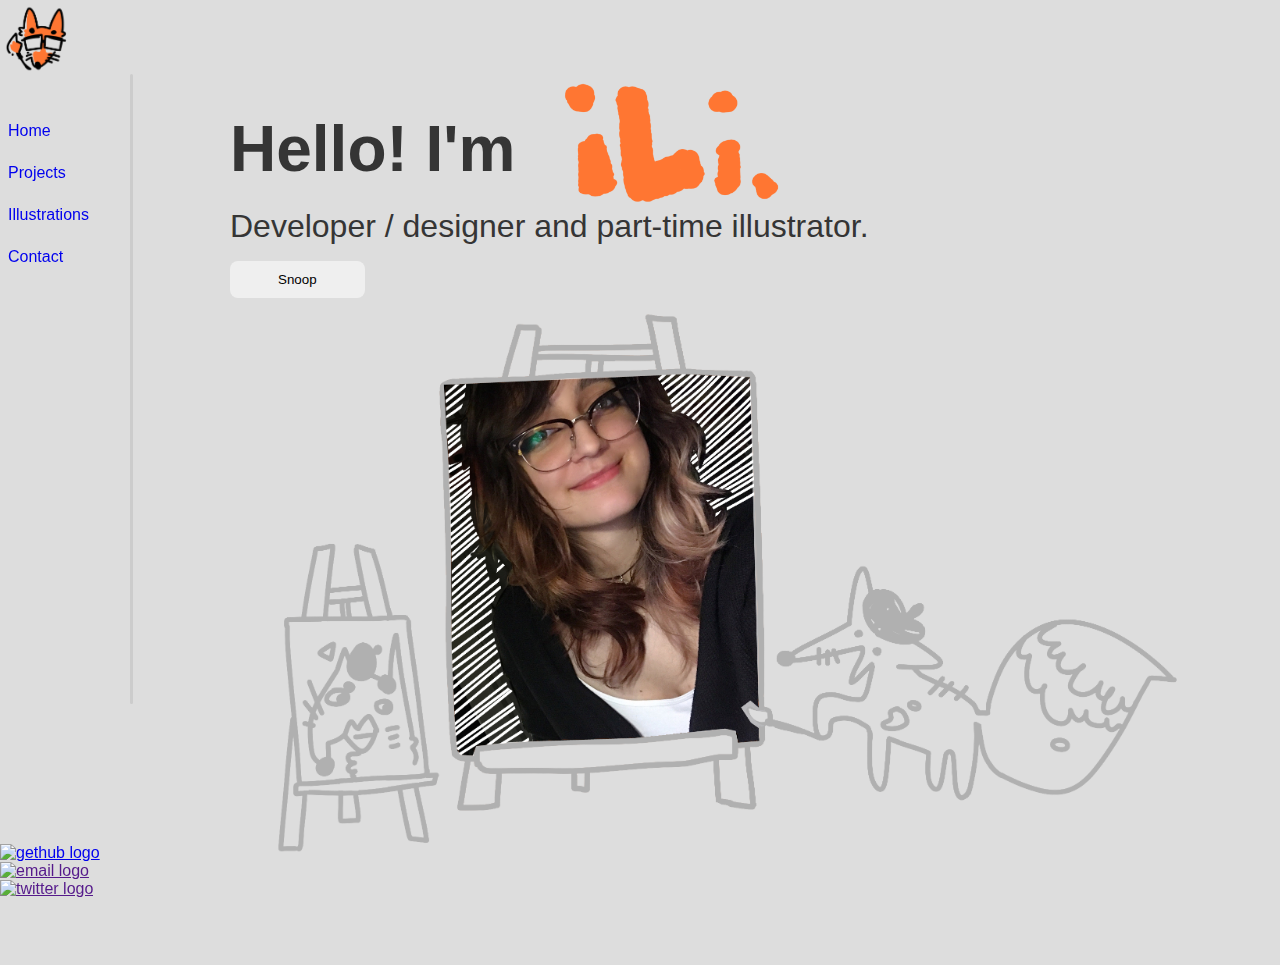
==== index.html @ 08c02eb1 "navbar update" ====
<!DOCTYPE html>
<html lang="en">
<head>
  <meta charset="UTF-8">
  <meta name="viewport" content="width=device-width, initial-scale=1.0">
  <link href="style.css" rel="stylesheet">
  <title>Portfolio</title>
</head>

<body>
  <main id="night_mode">

  <section id="left_side_screen">
  <div class="side_bar">
      <img class="logo" src='assets/fox_logo.png'>
      
  <nav id="navbar"> 
    <ul class="menu">
      <li id="home_menu"><a class="nav-link" href="#Home">Home</a></li>
      <li id="projects_menu"><a class="nav-link" href="#Projects">Projects</a></li>
      <li id="illustrations_menu"><a class="nav-link" href="#Illustrations">Illustrations</a></li>
      <li id="contact_menu"><a class="nav-link" href="#Contact">Contact</a></li>
    </ul>
  </nav>  

  <div id="social_links">
    <a href="https://github.com/iLi01" target="_blank"><img class="" src="./images/github_icon.png" alt="gethub logo"></a>
    <a href="" target="_blank"><img class="" src="" alt="email logo"></a>
    <a href="" target="_blank"><img class="" src="" alt="twitter logo"></a>
  </div>
  </div>
  
  <span id="decoration_line"></span>
  </section>

  <section id="content_page">
  <section class="hero_page">
    <div id="hello_intro">
      <h1 id="main_text">Hello! I'm</h1>
      <img src="assets/iLi_name.png" id="image_name" alt="iLi handwritten">
    </div>

    <div id="extra_intro">
    <p id="extra_text">Developer / designer and part-time illustrator.</p>
    <button id="snoop_button">Snoop</button>
    </div>

    <img src="assets/face_photo_dark.png" id="face_photo_night">
  </section>



  <section class="skills_page">
    <div>
      
    </div>
  </section>

  <section>

  </section>
  </main>
</body>
</html>
---- style.css ----
* {
  box-sizing: border-box;
  margin: 0;
  padding: 0;
  font-family: 'Segoe UI', Tahoma, Geneva, Verdana, sans-serif
}

/* night / light mode switch" */

#night_mode {
  background-color: rgb(221, 221, 221);
  color: rgb(53, 53, 53);
}

/* navbar */

#navbar {
  padding-right: 40px;
  width: 3rem;
  height: 100vh;
  background-image: transparent;
  position: fixed;
}

#decoration_line {
  display: inline-block;
  border-left: 3px solid #ccc;
  border-radius: 10px;
  /* margin: 0 10px; */
  height: 70vh;
  margin-left: 130px;
  position: fixed;
}

.menu {
  margin-left: 0.5rem;
  margin-top: 3rem;;
  display: grid;
  grid-auto-flow: row;
  grid-template: 1fr 1fr 1fr 1fr / 1fr;
  gap: 1.5rem;
}

.menu a {
  text-decoration: none;
}

.menu li {
  list-style-type: none;
}

#social_links {
  position: absolute;
  bottom: 2px;
  z-index: -1;
  position: fixed;
  display: grid; 
}
/* making them stack on top of each other */
h1 {
  font-size: 4rem;
  padding-top: 2rem;
}

.logo {
  height: 4rem;
  margin-top: 0.4rem;
}

#left_side_screen {
  position: fixed;
  z-index: 1000 !important;
}


/* content pages */

#hello_intro {
  display: grid;
  grid-template: 1fr / 320px 1fr;
  gap: 1px;
  justify-items: start;
}

#extra_intro {
  display: grid;
  grid-template: 1fr 1fr / 1fr;
  gap: 1rem;
  justify-items: start;
}

#snoop_button {
  /* max-width: 5rem; */
  border: none;
  border-radius: 0.5rem;
  padding-right: 3rem;
  padding-left: 3rem;
  padding-top: 0.5rem;
  padding-bottom: 0.5rem;
  /* margin-left: 6rem; (in case i wanna move it left or right) */
}

#extra_text {
  font-size: 2rem;
}

#image_name {
  height: 8rem;
}

#content_page {
  margin-left: 150px;
  text-align: center;
}

.hero_page {
  padding: 5rem;
}

#face_photo_night {
  max-width: 100%;
}
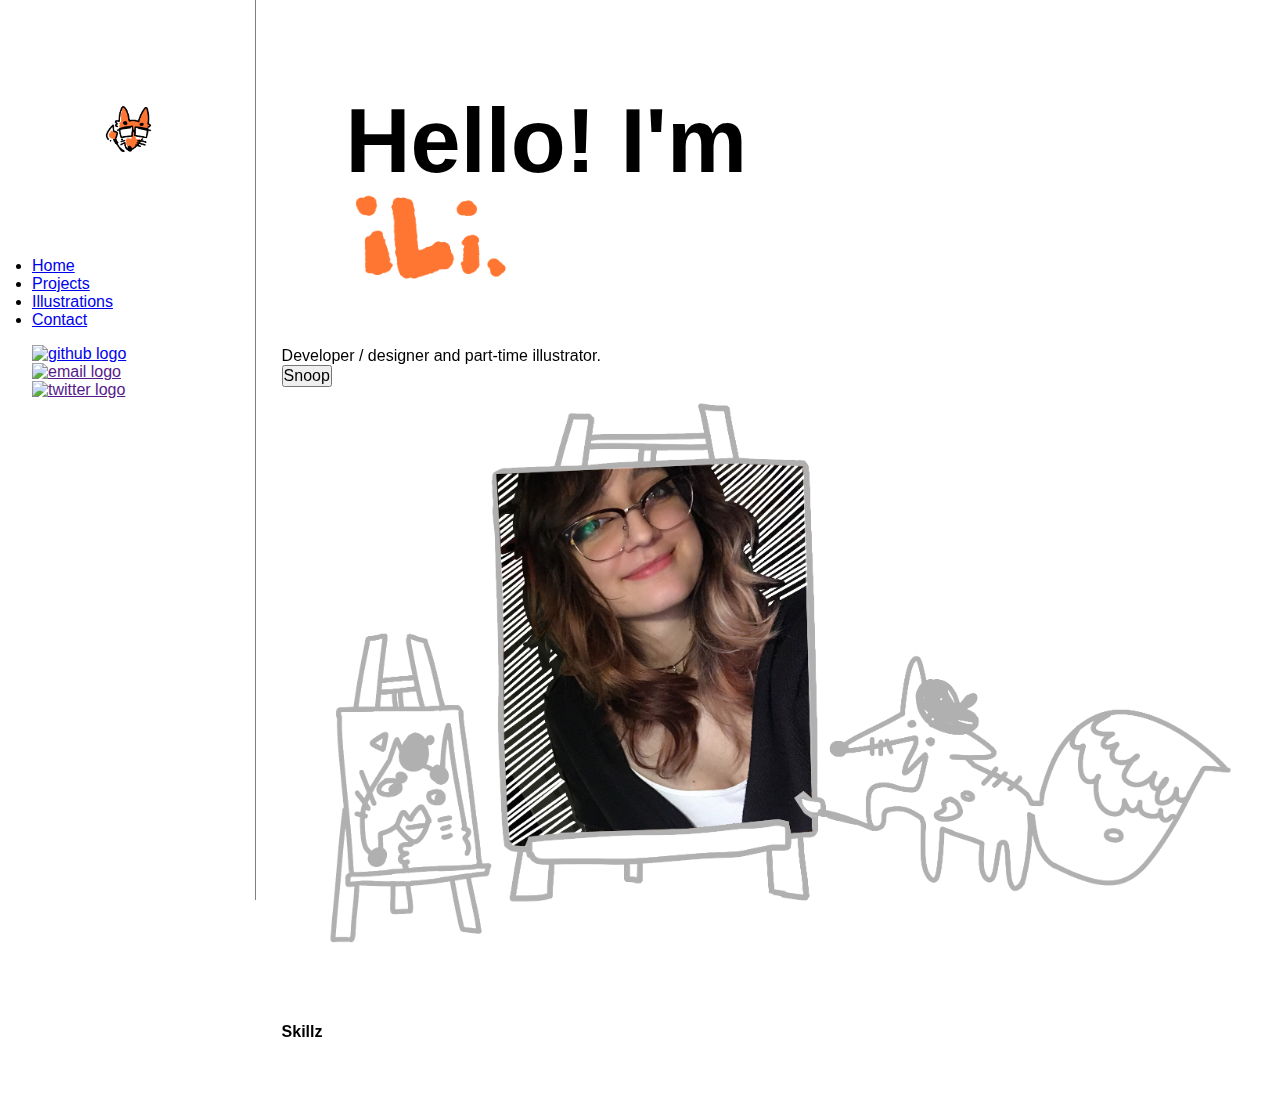
==== commit 52fbbb9c: "1:1 session cleanup" ====
--- a/index.html
+++ b/index.html
@@ -1,64 +1,88 @@
 <!DOCTYPE html>
 <html lang="en">
-<head>
-  <meta charset="UTF-8">
-  <meta name="viewport" content="width=device-width, initial-scale=1.0">
-  <link href="style.css" rel="stylesheet">
-  <title>Portfolio</title>
-</head>
 
-<body>
-  <main id="night_mode">
+  <head>
+    <meta charset="UTF-8">
+    <meta name="viewport" content="width=device-width, initial-scale=1.0">
+    <link href="style.css" rel="stylesheet">
+    <title>Portfolio</title>
+  </head>
 
-  <section id="left_side_screen">
-  <div class="side_bar">
-      <img class="logo" src='assets/fox_logo.png'>
-      
-  <nav id="navbar"> 
-    <ul class="menu">
-      <li id="home_menu"><a class="nav-link" href="#Home">Home</a></li>
-      <li id="projects_menu"><a class="nav-link" href="#Projects">Projects</a></li>
-      <li id="illustrations_menu"><a class="nav-link" href="#Illustrations">Illustrations</a></li>
-      <li id="contact_menu"><a class="nav-link" href="#Contact">Contact</a></li>
-    </ul>
-  </nav>  
+  <body>
 
-  <div id="social_links">
-    <a href="https://github.com/iLi01" target="_blank"><img class="" src="./images/github_icon.png" alt="gethub logo"></a>
-    <a href="" target="_blank"><img class="" src="" alt="email logo"></a>
-    <a href="" target="_blank"><img class="" src="" alt="twitter logo"></a>
-  </div>
-  </div>
-  
-  <span id="decoration_line"></span>
-  </section>
+    <header>
+      <div class="header-wrapper">
+        <img id="logo" src='assets/fox_logo.png'>
+        <button id="nav-expand-button">
+          <span class="visually-hidden">Menu</span>
 
-  <section id="content_page">
-  <section class="hero_page">
-    <div id="hello_intro">
-      <h1 id="main_text">Hello! I'm</h1>
-      <img src="assets/iLi_name.png" id="image_name" alt="iLi handwritten">
-    </div>
+          <svg id="menuIcon" viewBox="0 0 24 24" xmlns="http://www.w3.org/2000/svg" aria-roledescription="Menu Icon">
+            <g id="SVGRepo_bgCarrier" stroke-width="0"></g>
+            <g id="SVGRepo_tracerCarrier" stroke-linecap="round" stroke-linejoin="round"></g>
+            <g id="SVGRepo_iconCarrier">
+              <g data-name="Layer 2">
+                <g data-name="menu">
+                  <rect width="24" height="24" transform="rotate(180 12 12)" opacity="0"></rect>
+                  <rect x="3" y="11" width="18" height="2" rx=".95" ry=".95"></rect>
+                  <rect x="3" y="16" width="18" height="2" rx=".95" ry=".95"></rect>
+                  <rect x="3" y="6" width="18" height="2" rx=".95" ry=".95"></rect>
+                </g>
+              </g>
+            </g>
+          </svg>
 
-    <div id="extra_intro">
-    <p id="extra_text">Developer / designer and part-time illustrator.</p>
-    <button id="snoop_button">Snoop</button>
-    </div>
+        </button>
+      </div>
 
-    <img src="assets/face_photo_dark.png" id="face_photo_night">
-  </section>
+      <nav id="header-nav" aria-label="Main navigation" aria-expanded="false">
+        <ul class="menu" aria-label="site navigation">
+          <li><a href="#Home">Home</a></li>
+          <li><a href="#Projects">Projects</a></li>
+          <li><a href="#Illustrations">Illustrations</a></li>
+          <li><a href="#Contact">Contact</a></li>
+        </ul>
+        <ul id="social_links" aria-label="Social Links">
+          <a href="https://github.com/iLi01" target="_blank"><img class="" src="./images/github_icon.png"
+              alt="github logo"></a>
+          <a href="" target="_blank"><img class="" src="" alt="email logo"></a>
+          <a href="" target="_blank"><img class="" src="" alt="twitter logo"></a>
+        </ul>
+      </nav>
+
+    </header>
+
+    <main>
+      <section id="hero--section" class="hero-section">
+        <header class="section-header hero--header">
+          <h2>Hello! I'm <span class="sr-only">Ili</span></h2>
+          <img id="hero--img__name" src="assets/iLi_name.png" alt="iLi handwritten" aria-hidden="true">
+        </header>
+
+        <div class="section-body hero__body" aria-label="hero body">
+          <p class="hero__body--lead-text">Developer / designer and part-time illustrator.</p>
+          <button class="button " id="snoop_button">Snoop</button>
+          <img class="hero--img__face" src="assets/face_photo_dark.png" id="face_photo_night">
+        </div>
+
+      </section>
 
 
 
-  <section class="skills_page">
-    <div>
-      
-    </div>
-  </section>
+      <section class="skills--section">
+        <header class="skills--header">
+          <h2>Skillz</h2>
+          <img src="https://placehold.co/600x400" alt="" class="skills--img__skills">
+          <div class="skills--body">
+            <p class="skills--body__lead-text"></p>
+          </div>
+        </header>
+      </section>
 
-  <section>
+      <section>
 
-  </section>
-  </main>
-</body>
+      </section>
+    </main>
+    <script src="app.js"></script>
+  </body>
+
 </html>--- a/style.css
+++ b/style.css
@@ -1,122 +1,140 @@
+:root {
+  /*  */
+}
+
 * {
   box-sizing: border-box;
   margin: 0;
   padding: 0;
-  font-family: 'Segoe UI', Tahoma, Geneva, Verdana, sans-serif
+  font-size: 16px;
+  font-family: "Segoe UI", Tahoma, Geneva, Verdana, sans-serif;
 }
 
-/* night / light mode switch" */
-
-#night_mode {
-  background-color: rgb(221, 221, 221);
-  color: rgb(53, 53, 53);
+body {
+  display: flex;
+  flex-direction: column;
+  font-size: 16px;
+  min-height: 100svh;
 }
 
-/* navbar */
-
-#navbar {
-  padding-right: 40px;
-  width: 3rem;
-  height: 100vh;
-  background-image: transparent;
-  position: fixed;
+img {
+  max-width: 100%;
+  height: auto;
 }
 
-#decoration_line {
-  display: inline-block;
-  border-left: 3px solid #ccc;
-  border-radius: 10px;
-  /* margin: 0 10px; */
-  height: 70vh;
-  margin-left: 130px;
-  position: fixed;
+header,
+nav,
+main,
+section,
+img {
+  display: flex;
+  position: relative;
 }
 
-.menu {
-  margin-left: 0.5rem;
-  margin-top: 3rem;;
-  display: grid;
-  grid-auto-flow: row;
-  grid-template: 1fr 1fr 1fr 1fr / 1fr;
-  gap: 1.5rem;
+header {
+  flex-direction: column;
+  width: 100%;
 }
 
-.menu a {
-  text-decoration: none;
+header img {
+  position: relative;
+  max-height: 3rem;
 }
 
-.menu li {
-  list-style-type: none;
+header .header-wrapper {
+  display: flex;
+  flex-direction: row;
+  justify-content: space-between;
+  padding: 1rem;
+}
+nav {
+  position: absolute;
+  top: 100%;
+  clip-path: circle(0% at center);
+  transition: clip-path 0.7s ease-in-out;
+  background-color: white;
+  width: 100%;
+  /*IT'S OVER 9000! */
+  z-index: 9000;
+  flex-direction: column;
+  padding: 1rem;
+  flex-direction: column;
+  gap: 1rem;
 }
 
-#social_links {
-  position: absolute;
-  bottom: 2px;
-  z-index: -1;
-  position: fixed;
-  display: grid; 
-}
-/* making them stack on top of each other */
-h1 {
-  font-size: 4rem;
-  padding-top: 2rem;
+nav.open {
+  clip-path: circle(250% at center);
 }
 
-.logo {
-  height: 4rem;
-  margin-top: 0.4rem;
+main {
+  flex-direction: column;
 }
 
-#left_side_screen {
-  position: fixed;
-  z-index: 1000 !important;
+section {
+  flex-direction: column;
+  padding: max(1rem, 2vmax);
 }
 
-
-/* content pages */
-
-#hello_intro {
-  display: grid;
-  grid-template: 1fr / 320px 1fr;
-  gap: 1px;
-  justify-items: start;
+.hero--header {
+  --header-size: 10svh;
+  display: flex;
+  flex-direction: column;
+  padding: 5vw;
+}
+.hero--header > h2 {
+  font-size: var(--header-size); /* longest viewport percent (x/y)*/
+  min-width: 60vw;
+}
+.hero--header > img {
+  max-height: var(--header-size);
+  width: auto;
+  object-fit: contain;
+  align-self: flex-start;
 }
 
-#extra_intro {
-  display: grid;
-  grid-template: 1fr 1fr / 1fr;
-  gap: 1rem;
-  justify-items: start;
+.sr-only {
+  position: absolute;
+  width: 1px;
+  height: 1px;
+  padding: 0;
+  margin: -1px;
+  overflow: hidden;
+  clip: rect(0, 0, 0, 0);
+  white-space: nowrap;
+  border-width: 0;
 }
 
-#snoop_button {
-  /* max-width: 5rem; */
-  border: none;
-  border-radius: 0.5rem;
-  padding-right: 3rem;
-  padding-left: 3rem;
-  padding-top: 0.5rem;
-  padding-bottom: 0.5rem;
-  /* margin-left: 6rem; (in case i wanna move it left or right) */
+/* desktop styles */
+@media (min-width: 60rem) {
+  body {
+    flex-direction: row;
+  }
+
+  body > header {
+    position: sticky;
+    top: 0;
+    max-width: min(16rem, 25svw);
+    padding: 1rem;
+    border-right: 1px solid gray;
+    align-items: center;
+    height: 100svh;
+  }
+  #nav-expand-button {
+    display: none;
+  }
+  .header-wrapper {
+    min-height: 25vh;
+    justify-content: center;
+    align-items: center;
+  }
+  nav {
+    position: relative;
+    top: 0;
+    clip-path: unset;
+    max-height: 100%;
+    justify-content: space-between;
+  }
+  main {
+    flex-direction: column;
+  }
 }
-
-#extra_text {
-  font-size: 2rem;
-}
-
-#image_name {
-  height: 8rem;
-}
-
-#content_page {
-  margin-left: 150px;
-  text-align: center;
-}
-
-.hero_page {
-  padding: 5rem;
-}
-
-#face_photo_night {
-  max-width: 100%;
-}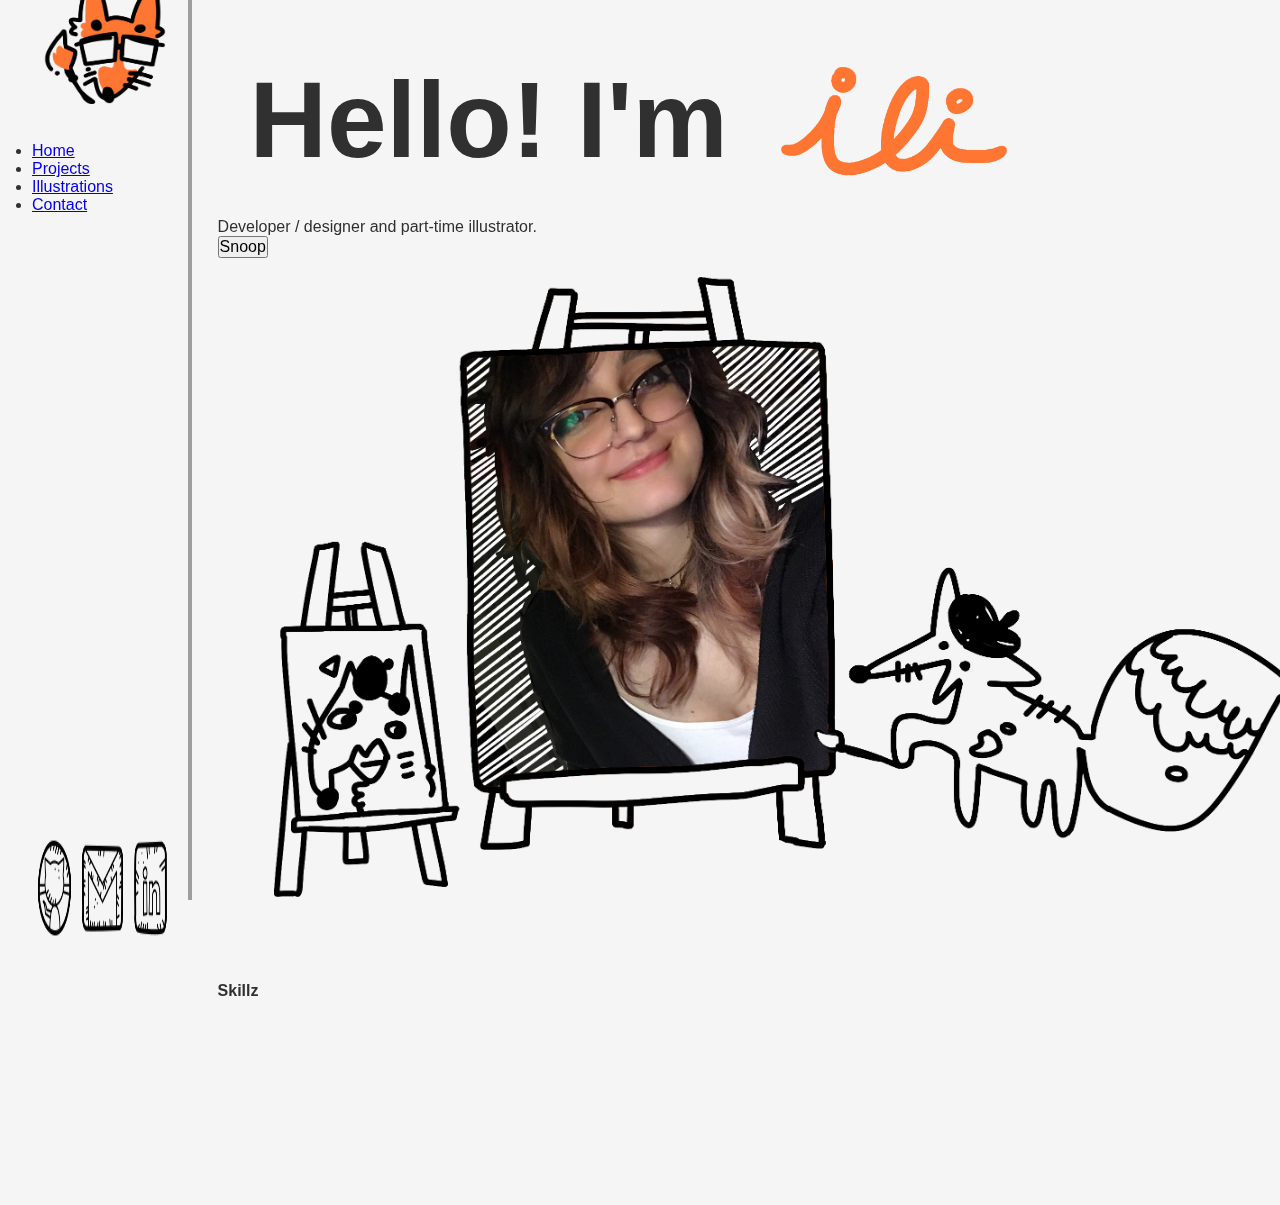
==== commit ab6d0294: "working with @media" ====
--- a/index.html
+++ b/index.html
@@ -14,7 +14,7 @@
       <div class="header-wrapper">
         <img id="logo" src='assets/fox_logo.png'>
         <button id="nav-expand-button">
-          <span class="visually-hidden">Menu</span>
+          <span class="visually-hidden">menu</span>
 
           <svg id="menuIcon" viewBox="0 0 24 24" xmlns="http://www.w3.org/2000/svg" aria-roledescription="Menu Icon">
             <g id="SVGRepo_bgCarrier" stroke-width="0"></g>
@@ -41,11 +41,10 @@
           <li><a href="#Illustrations">Illustrations</a></li>
           <li><a href="#Contact">Contact</a></li>
         </ul>
-        <ul id="social_links" aria-label="Social Links">
-          <a href="https://github.com/iLi01" target="_blank"><img class="" src="./images/github_icon.png"
-              alt="github logo"></a>
-          <a href="" target="_blank"><img class="" src="" alt="email logo"></a>
-          <a href="" target="_blank"><img class="" src="" alt="twitter logo"></a>
+        <ul id="social-links" aria-label="Social Links">
+          <a href="https://github.com/iLi01" target="_blank"><img src="assets/icons/github_icon.png" alt="github logo"></a>
+          <a href="" target="_blank"><img src="assets/icons/gmail_icon.png" alt="gmail logo"></a>
+          <a href="" target="_blank"><img src="assets/icons/linkedin_icon.png" alt="linkedin logo"></a>
         </ul>
       </nav>
 
@@ -53,15 +52,16 @@
 
     <main>
       <section id="hero--section" class="hero-section">
+
         <header class="section-header hero--header">
           <h2>Hello! I'm <span class="sr-only">Ili</span></h2>
-          <img id="hero--img__name" src="assets/iLi_name.png" alt="iLi handwritten" aria-hidden="true">
+          <img id="hero--img__name" src="assets/iLi_gif.gif" alt="iLi handwritten" aria-hidden="true">
         </header>
 
         <div class="section-body hero__body" aria-label="hero body">
           <p class="hero__body--lead-text">Developer / designer and part-time illustrator.</p>
           <button class="button " id="snoop_button">Snoop</button>
-          <img class="hero--img__face" src="assets/face_photo_dark.png" id="face_photo_night">
+          <img class="hero--img__face" src="assets/face_photo_light.png" id="face_photo_night">
         </div>
 
       </section>
--- a/style.css
+++ b/style.css
@@ -1,7 +1,3 @@
-:root {
-  /*  */
-}
-
 * {
   box-sizing: border-box;
   margin: 0;
@@ -14,7 +10,9 @@
   display: flex;
   flex-direction: column;
   font-size: 16px;
-  min-height: 100svh;
+  background-color: rgb(245, 245, 245);
+  color: rgb(48, 48, 48);
+  width: 100%;
 }
 
 img {
@@ -38,7 +36,9 @@
 
 header img {
   position: relative;
-  max-height: 3rem;
+  min-height: 5rem;
+  max-height: 3.5rem;
+  align-self: center;
 }
 
 header .header-wrapper {
@@ -46,13 +46,15 @@
   flex-direction: row;
   justify-content: space-between;
   padding: 1rem;
+  width: max-content;
+  /* how do i put it to the other side - separate */
 }
+
 nav {
   position: absolute;
   top: 100%;
   clip-path: circle(0% at center);
-  transition: clip-path 0.7s ease-in-out;
-  background-color: white;
+  transition: clip-path 0.7s ease-in-out; 
   width: 100%;
   /*IT'S OVER 9000! */
   z-index: 9000;
@@ -75,21 +77,23 @@
   padding: max(1rem, 2vmax);
 }
 
+.hero--header > h2 {
+  font-size: 3.5rem;
+  max-width: 6rem;
+  white-space: nowrap;
+}
+
+
+/* GRID MAIN PAGE */
 .hero--header {
-  --header-size: 10svh;
-  display: flex;
-  flex-direction: column;
-  padding: 5vw;
-}
-.hero--header > h2 {
-  font-size: var(--header-size); /* longest viewport percent (x/y)*/
-  min-width: 60vw;
-}
-.hero--header > img {
-  max-height: var(--header-size);
-  width: auto;
-  object-fit: contain;
-  align-self: flex-start;
+  display: grid;
+  flex-direction: row;
+  padding: 1rem;
+  grid-template: 1fr / 1fr 1fr;
+  gap: 1px;
+  justify-items: start;
+  flex-wrap: nowrap;
+  width: 36rem;
 }
 
 .sr-only {
@@ -104,6 +108,12 @@
   border-width: 0;
 }
 
+#nav-expand-button {
+  position: relative;
+  top: 2px;
+  right: 2px;
+}
+
 /* desktop styles */
 @media (min-width: 60rem) {
   body {
@@ -113,28 +123,77 @@
   body > header {
     position: sticky;
     top: 0;
-    max-width: min(16rem, 25svw);
+    max-width: min(12rem, 25svw);
     padding: 1rem;
-    border-right: 1px solid gray;
-    align-items: center;
+    border-right: 4px solid rgb(158, 158, 158);
     height: 100svh;
+    display: grid;
+    grid-template: 1fr 1fr 1fr / 1fr ;
   }
-  #nav-expand-button {
-    display: none;
+  
+  header img {
+    position: relative;
+    min-height: 8rem;
   }
-  .header-wrapper {
-    min-height: 25vh;
-    justify-content: center;
-    align-items: center;
-  }
+  
   nav {
     position: relative;
     top: 0;
     clip-path: unset;
     max-height: 100%;
-    justify-content: space-between;
   }
+  
   main {
     flex-direction: column;
   }
+
+  #nav-expand-button {
+    display: none;
+  }
+
+  .header-wrapper {
+    max-height: 3rem;
+    width: max-content;
+    justify-content: flex-start;
+    align-items: center;
+  }
+
+  #header-nav {
+    display: flex !important;
+    justify-content: space-around;
+    align-content: space-around;
+    flex-flow: column nowrap;
+    gap: 65vh;
+    margin-top: 50px;
+  }
+
+
+  #social-links {
+    display: grid;
+    grid-template: 1fr / 1fr 1fr 1fr;
+    gap: 0.2rem;
+    align-items: center;
+    height: 10%;
+  }
+
+  #social-links img {
+    max-height: 2rem;
+  }
+
+  /* GRID MAIN PAGE */
+  .hero--header {
+    display: grid;
+    flex-direction: row;
+    padding: 2rem;
+    grid-template: 1fr / 1fr 1fr;
+    gap: 1px;
+    justify-items: start;
+    flex-wrap: nowrap;
+    width: 70rem;
+  }
+
+  .hero--header > h2 {
+    font-size: 6.7rem;
+  }
+
 }
